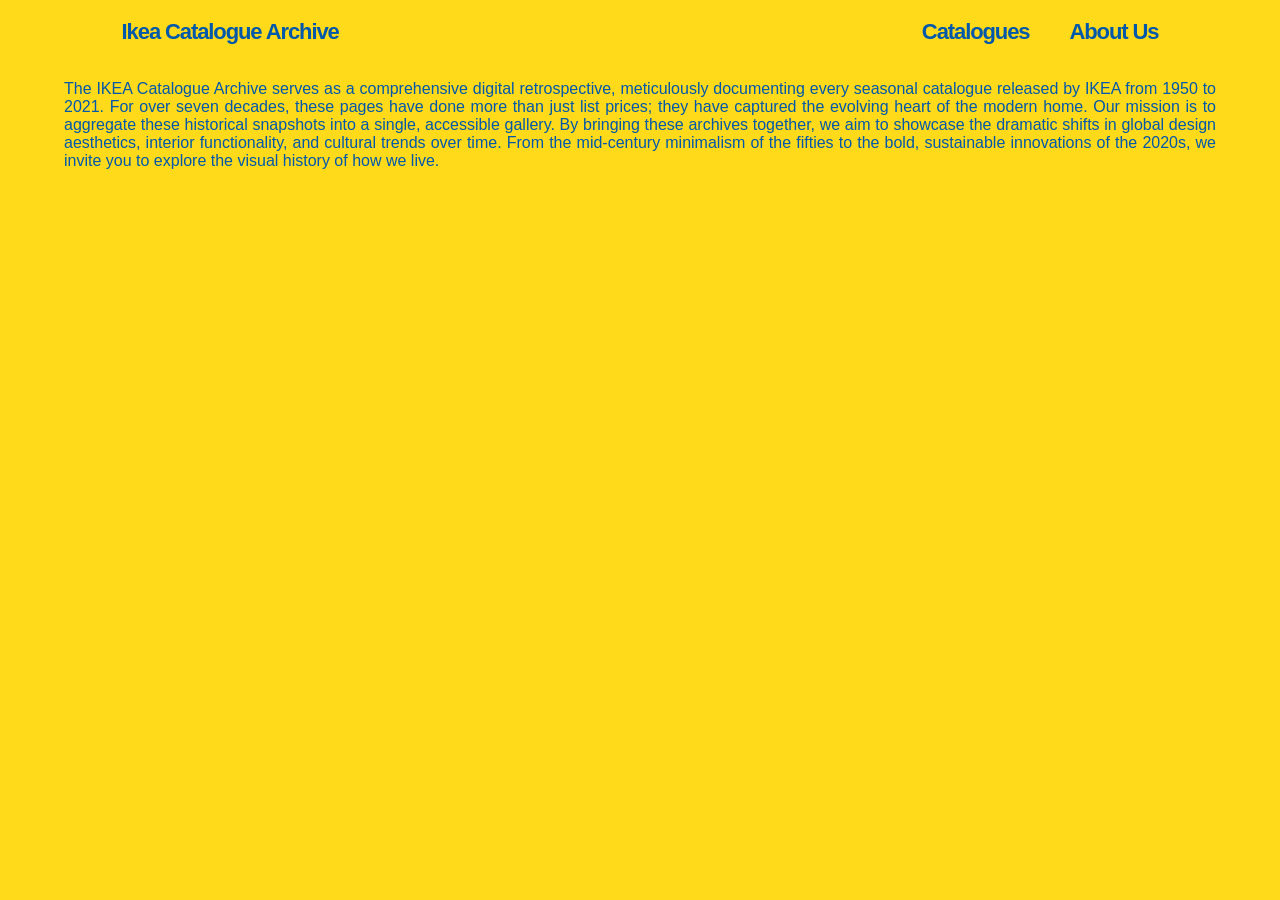
==== about.html @ f39c66c1 "Rename About.html to about.html" ====
<header class="top-bar">
    <h1>
        <a href="index.html" style="text-decoration: none;">
            Ikea Catalogue Archive
        </a>
    </h1>
    
    <nav class="nav-links">
        <a href="Landing.html" class="nav-link"><h2>Catalogues</h2></a> <!--creates link to a specific page-->
        <a href="about.html"><h2>About Us</h2></a> <!--creates link to a specific page-->
    </nav>
    <meta name="viewport" content="width=device-width, initial-scale=1.0">
</header>
<link rel="stylesheet" href="css.css"> 
<body> 
    <p> The IKEA Catalogue Archive serves as a comprehensive digital retrospective, meticulously documenting every seasonal catalogue released by IKEA from 1950 to 2021. For over seven decades, these pages have done more than just list prices; they have captured the evolving heart of the modern home.
Our mission is to aggregate these historical snapshots into a single, accessible gallery. By bringing these archives together, we aim to showcase the dramatic shifts in global design aesthetics, interior functionality, and cultural trends over time. From the mid-century minimalism of the fifties to the bold, sustainable innovations of the 2020s, we invite you to explore the visual history of how we live.   </p>
  
</body>

<style> 
   .top-bar {
    display: flex;                /* Aligns horizontally */
    justify-content: space-between; /* Pushes Title to left, Nav to right */
    align-items: flex-start;      /* Aligns the tops of the text */
    padding: 20px 5%;             /* Adds space from the screen edges */
}

.nav-links {
    display: flex;                /* Aligns 'Catalogues' and 'About' horizontally */
    gap: 40px;                    /* Adds space between the two links */
}

h1, h2 {
    margin: 0;
    line-height: 1.1;
}

a {
    text-decoration: none;        /* Removes the blue underline */
    color:#0058AB ;           /* IKEA blue color */
}
    body {
    background-color: #FFDA1A; /* This is the classic IKEA yellow */
    margin: 0;                 /* Removes default white border around the edge */
}

body {
    color: #0058AB ; 
    margin: 0;
    padding: 0 5%; /* Adds 5% space to the left and right sides */
    box-sizing: border-box; /* Ensures the padding doesn't make the page wider than the screen */
}
</style>
---- css.css ----
SS
.gallery {
  display: grid;
  /* This creates the 3 columns */
  grid-template-columns: repeat(3, 1fr); 
  /* This adds space between the catalogues */
  gap: 20px; 
  /* This ensures the 40px padding doesn't push the gallery off-screen */
  padding: 40px;
  box-sizing: border-box; 
  
  width: 100%;
  position: relative;
  background-color: #FFDA1A; /* Keeps your IKEA yellow background */
}

.overlay-text {
    position: absolute; /* sits on a top layer rather than below or above */
    top: 50%;
    left: 50%;
    transform: translate(-50%, -50%);
    
    color: white; /* colour */
    font-size: 2em; /* size */
    font-family: Impact, Haettenschweiler, 'Arial Narrow Bold', sans-serif;
    text-shadow: 2px 2px 10px rgba(0, 0, 0, 0.8); /* Helps readability */
    pointer-events: none; /* Allows clicks to pass through to the image */
    opacity: 0; 
    transition: opacity 0.3s ease;
}

.card:hover .overlay-text {
    opacity: 1; /* creates a slight tint to the catalogue when hovered over */
}


.card:hover img {
    filter: brightness(50%); /* dims image by 50% */
    transition: 0.4s; /* image will fade over alloted amount of time rather than immediately going dark */
}



h1{
    font-family: Impact, Haettenschweiler, 'Arial Narrow Bold', sans-serif;
    color: black;
}

.close {
  position: absolute; /* pops elements out of normal flow */
  top: 20px; /* Location in relation to the top edge of the container, in this case it is 20 pixels  */
  right: 35px; /* position of the x in relation  from top right edge of container, specifically in this case it is 35 pixels */
  color: #fff; /* colour */
  font-size: 50px; /* size of the x button */
  cursor: pointer; /* pointer appears over the close button */
}

.card {
  cursor: pointer; /* pointer appears over the card */
}



.top-bar { 
  display: flex;
  justify-content: space-between;
  align-items: flex-start; /* aligns items (text) to the baseline */
  padding: 40px; /* adds padding to the space between the archive and the top of the catalogue  */
  margin-top: -20px; /* allows more space at the top or above the h1 and h2, need to fix the spacing on the side of the h2, ideally it should align witht the left side of the catalogue edge */
}

h1 {
  margin: 0; /* Ensures no default margins push the text away from the edge */
  font-weight: 900;
  font-size: 22px; /* addresses font size */
  line-height: 0.85;     /* Brings the lines closer together (leading) */
  letter-spacing: -0.05em; /* tightens the kerning */
  text-decoration: none;
  color: #0058AB;
}

/* I might change the landing page to just text (or ultimately just have the title) and then have a menue in the right corner with the about us and catalogues, so there is some seperation between everything */

h3 {
    font-family: Impact, Haettenschweiler, 'Arial Narrow Bold', sans-serif;
    letter-spacing: -0.05em; /* This address the kerning. I need to fix the spacing between the words 'catalogue' and 'About Us' */
    font-size: 22px; /* size of font */
     text-decoration: none;
     color: #0058AB;
}

h2 {
   font-family: Impact, Haettenschweiler, 'Arial Narrow Bold', sans-serif;
   letter-spacing: -0.05em; /* This address the kerning. I need to fix the spacing between the words 'catalogue' and 'About Us' */
   font-size: 22px; /* size of font */
    text-decoration: none;
    color: #0058AB;
}
.nav-link {
 font-family: Impact, Haettenschweiler, 'Arial Narrow Bold', sans-serif;
   letter-spacing: -0.05em; /* This address the kerning. I need to fix the spacing between the words 'catalogue' and 'About Us' */
   font-size: 22px; /* size of font */
   color: black;
   text-decoration: none;
   color: #0058AB;
    
}
    body {
    background-color: #FFDA1A; /* This is the classic IKEA yellow */
    margin: 0;                 /* Removes default white border around the edge */
    padding: 0;                /* Removes default padding */
}
p {
font-family: Impact, Haettenschweiler, 'Arial Narrow Bold', sans-serif;
text-align: justify;
}

.modal {
  display: none;
  position: fixed;
  z-index: 1000; 
  left: 0;
  top: 0;
  width: 100%;
  height: 100%;
  background-color: rgba(0,0,0,0.9);
}

.close {
  position: absolute;
  top: 20px;
  right: 35px;
  color: white;
  font-size: 50px;
  font-weight: bold;
  cursor: pointer;
  z-index: 2000; 
}

.modal-content {
  margin: 5vh auto;    /* Centers it vertically and horizontally */
  display: block;
  width: 80%;
  height: 85vh;
  border: none;
}

.gallery {
  display: grid;
  grid-template-columns: repeat(3, 1fr); 
  gap: 20px;           /* Adds space between the cards */
  padding: 40px;       /* Adds space around the edge of the screen */
  background-color: #FFDA1A; /* IKEA yellow background */
  column-count: 3; /* Divide into 3 columns */
  column-gap: 20px;

}

.card {
  cursor: pointer;
  position: relative;
  transition: transform 0.3s ease;
  display: grid;
  flex-direction: column; /* Stack image on top, text on bottom */
  align-items: center;    /* This centers the text horizontally relative to the image */
  justify-content: center;
  position: relative;
  width: 100%;
  margin: 0;

}

.overlay-text {
font-weight: bold;
  font-size: 2rem;
  color: white;
  text-shadow: 2px 2px 4px rgba(0,0,0,0.5); 
  margin-top: 10px;       /* Adds breathing room below the image */
  text-align: center;
}

.card:hover {
  transform: scale(1.05); /* Makes the card pop when you hover */
}

.card img {
  width: 100%;         /* Ensures the image fills the card width */
  height: auto;
  border-radius: 4px;  
  display: block;
  max-width: 100%;
}
.nav-links {
    display: flex;       /* This turns on the flexible layout */
    gap: 24px;           /* This creates exactly 24px of space between the links */
    align-items: center; /* Keeps them vertically aligned */
}

.nav-link {
    text-decoration: none; /* Removes the underline */
    white-space: nowrap;   /* Prevents "About Us" from breaking into two lines */
}

  .top-bar {
  display: flex;
  justify-content: space-between;
  align-items: flex-start;
  padding: 20px; /* Match the 20px padding you have on the .card */
  max-width: 1500px; /* Match the card width */
  margin: 0 auto;    /* Center it like the card */
  background-color: #FFDA1A;
}
  html, body {
  max-width: 100%;
  overflow-x: hidden;
}
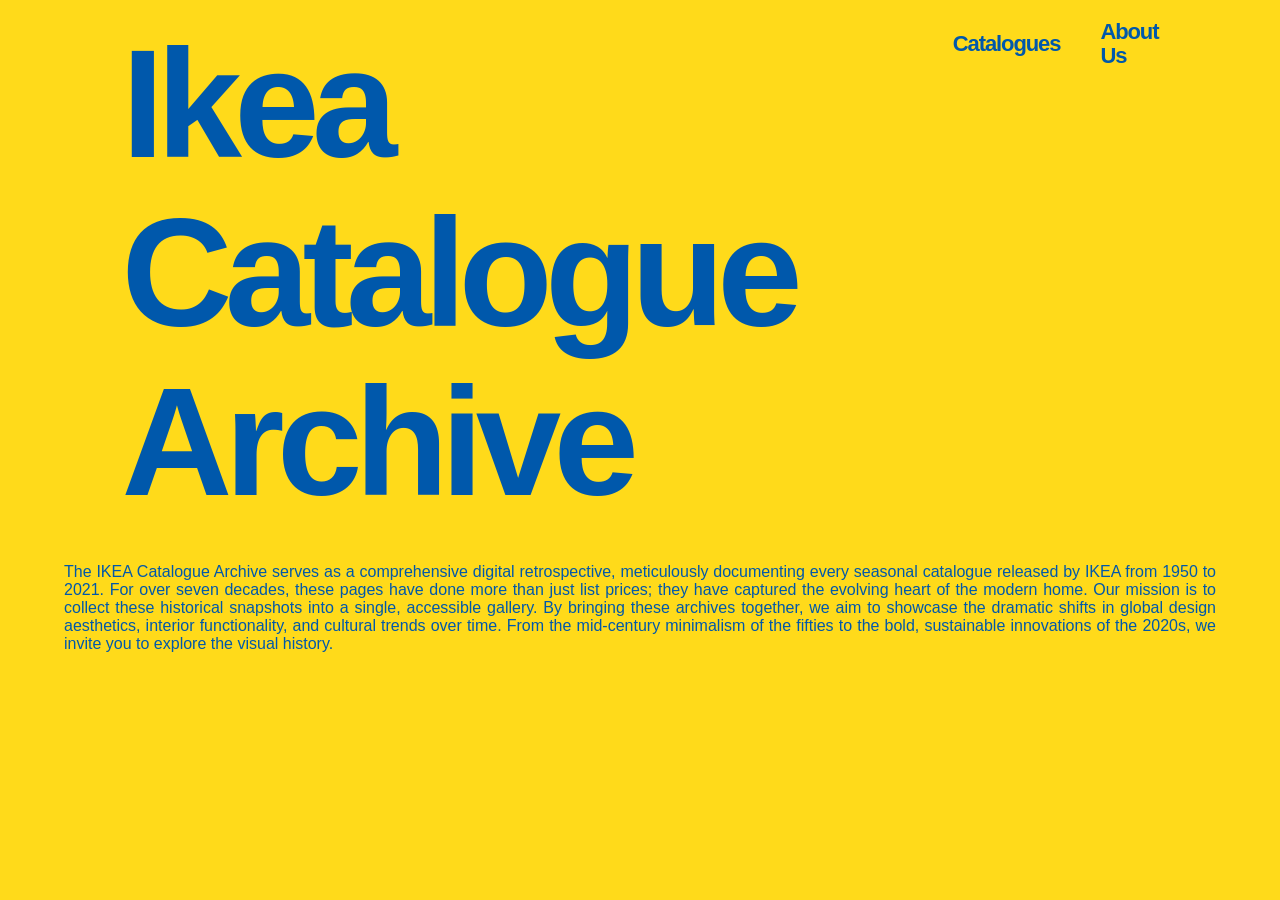
==== commit 0f935a72: "updated the about page" ====
--- a/about.html
+++ b/about.html
@@ -9,12 +9,12 @@
         <a href="Landing.html" class="nav-link"><h2>Catalogues</h2></a> <!--creates link to a specific page-->
         <a href="about.html"><h2>About Us</h2></a> <!--creates link to a specific page-->
     </nav>
-    <meta name="viewport" content="width=device-width, initial-scale=1.0">
+    <meta name="viewport" content="width=device-width, initial-scale=1.0"> <!-- This makes the page responsive on mobile devices -->
 </header>
-<link rel="stylesheet" href="css.css"> 
+<link rel="stylesheet" href="css.css">  <!-- Linking the CSS sheet so I can style  -->
 <body> 
     <p> The IKEA Catalogue Archive serves as a comprehensive digital retrospective, meticulously documenting every seasonal catalogue released by IKEA from 1950 to 2021. For over seven decades, these pages have done more than just list prices; they have captured the evolving heart of the modern home.
-Our mission is to aggregate these historical snapshots into a single, accessible gallery. By bringing these archives together, we aim to showcase the dramatic shifts in global design aesthetics, interior functionality, and cultural trends over time. From the mid-century minimalism of the fifties to the bold, sustainable innovations of the 2020s, we invite you to explore the visual history of how we live.   </p>
+Our mission is to collect these historical snapshots into a single, accessible gallery. By bringing these archives together, we aim to showcase the dramatic shifts in global design aesthetics, interior functionality, and cultural trends over time. From the mid-century minimalism of the fifties to the bold, sustainable innovations of the 2020s, we invite you to explore the visual history.   </p>
   
 </body>
 
@@ -41,7 +41,7 @@
     color:#0058AB ;           /* IKEA blue color */
 }
     body {
-    background-color: #FFDA1A; /* This is the classic IKEA yellow */
+    background-color: #FFDA1A; /* classic IKEA yellow */
     margin: 0;                 /* Removes default white border around the edge */
 }
 
@@ -51,4 +51,10 @@
     padding: 0 5%; /* Adds 5% space to the left and right sides */
     box-sizing: border-box; /* Ensures the padding doesn't make the page wider than the screen */
 }
+
+@media screen and (max-width: 1024px) {
+    body {
+        padding-top: 210px; /* Pushes content down further on smaller screens */
+    }
+}
 </style>
--- a/css.css
+++ b/css.css
@@ -1,17 +1,19 @@
 SS
 .gallery {
-  display: grid;
-  /* This creates the 3 columns */
-  grid-template-columns: repeat(3, 1fr); 
-  /* This adds space between the catalogues */
-  gap: 20px; 
-  /* This ensures the 40px padding doesn't push the gallery off-screen */
+  display: block; /* This creates the 3 columns */
+  grid-template-columns: repeat(3, 1fr);  /* This adds space between the catalogues */
+  gap: 20px; /* the 40px padding doesn't push the gallery off-screen */
   padding: 40px;
   box-sizing: border-box; 
-  
+  margin: 20px auto;
   width: 100%;
   position: relative;
-  background-color: #FFDA1A; /* Keeps your IKEA yellow background */
+  background-color: #FFDA1A; /* IKEA yellow background */
+  flex-wrap: wrap;
+  justify-content: center; /* Centers the results */
+  min-height: 500px;       /* Keeps space open for results */
+  height: auto;
+
 }
 
 .overlay-text {
@@ -83,7 +85,7 @@
 
 h3 {
     font-family: Impact, Haettenschweiler, 'Arial Narrow Bold', sans-serif;
-    letter-spacing: -0.05em; /* This address the kerning. I need to fix the spacing between the words 'catalogue' and 'About Us' */
+    letter-spacing: -0.05em; /* This addresses the kerning. I need to fix the spacing between the words 'catalogue' and 'About Us' */
     font-size: 22px; /* size of font */
      text-decoration: none;
      color: #0058AB;
@@ -91,14 +93,14 @@
 
 h2 {
    font-family: Impact, Haettenschweiler, 'Arial Narrow Bold', sans-serif;
-   letter-spacing: -0.05em; /* This address the kerning. I need to fix the spacing between the words 'catalogue' and 'About Us' */
+   letter-spacing: -0.05em; /* This addresses the kerning. I need to fix the spacing between the words 'catalogue' and 'About Us' */
    font-size: 22px; /* size of font */
     text-decoration: none;
     color: #0058AB;
 }
 .nav-link {
  font-family: Impact, Haettenschweiler, 'Arial Narrow Bold', sans-serif;
-   letter-spacing: -0.05em; /* This address the kerning. I need to fix the spacing between the words 'catalogue' and 'About Us' */
+   letter-spacing: -0.05em; /* This addresses the kerning. I need to fix the spacing between the words 'catalogue' and 'About Us' */
    font-size: 22px; /* size of font */
    color: black;
    text-decoration: none;
@@ -106,13 +108,14 @@
     
 }
     body {
-    background-color: #FFDA1A; /* This is the classic IKEA yellow */
+    background-color: #FFDA1A; /* classic IKEA yellow */
     margin: 0;                 /* Removes default white border around the edge */
     padding: 0;                /* Removes default padding */
 }
 p {
 font-family: Impact, Haettenschweiler, 'Arial Narrow Bold', sans-serif;
 text-align: justify;
+
 }
 
 .modal {
@@ -146,13 +149,15 @@
 }
 
 .gallery {
-  display: grid;
+  display: block;
   grid-template-columns: repeat(3, 1fr); 
   gap: 20px;           /* Adds space between the cards */
   padding: 40px;       /* Adds space around the edge of the screen */
   background-color: #FFDA1A; /* IKEA yellow background */
   column-count: 3; /* Divide into 3 columns */
   column-gap: 20px;
+  max-width: 1200px;
+  min-height: 500px;
 
 }
 
@@ -167,6 +172,7 @@
   position: relative;
   width: 100%;
   margin: 0;
+  transition: transform 0.4s ease, opacity 0.3s ease; /* Makes the snap back look smooth */
 
 }
 
@@ -191,27 +197,112 @@
   max-width: 100%;
 }
 .nav-links {
-    display: flex;       /* This turns on the flexible layout */
-    gap: 24px;           /* This creates exactly 24px of space between the links */
+    display: flex;       /* flexible layout */
+    gap: 24px;           /* 24px of space between the links */
     align-items: center; /* Keeps them vertically aligned */
 }
 
 .nav-link {
     text-decoration: none; /* Removes the underline */
-    white-space: nowrap;   /* Prevents "About Us" from breaking into two lines */
+    white-space: nowrap;   /* Keeps "About Us" on one line */
 }
 
   .top-bar {
   display: flex;
   justify-content: space-between;
   align-items: flex-start;
-  padding: 20px; /* Match the 20px padding you have on the .card */
-  max-width: 1500px; /* Match the card width */
-  margin: 0 auto;    /* Center it like the card */
+  padding: 20px; /* Match the 20px padding on the .card */
+  max-width: 1500px; /* Match card width */
+  margin: 0 auto;    /* Center like the card */
   background-color: #FFDA1A;
 }
   html, body {
   max-width: 100%;
-  overflow-x: hidden;
-}
-
+    overflow-x: hidden; /* Prevents the horizontal scroll bar */
+    margin: 0;
+    padding: 0;
+}
+
+.search-container input {
+    width: 150px;
+    padding: 2px;
+    border: 3px solid #0058AB;     /* IKEA Blue */
+    font-weight: bold;
+    outline: none;
+}
+
+footer {
+    clear: both; /* Ensures the footer is below all content */
+    position: relative; 
+    width: 100%;
+    margin: 40px 0;      /* Adds space above and below */
+    display: flex;       /* center content */
+    flex-direction: column;
+    align-items: center;  /* Centers the text horizontally */
+    text-align: center; /* Centers the text within the footer */
+    left: 0;
+    right: 0;
+    font-family: 'Impact', sans-serif;
+    color: #0058AB;
+}
+
+/* Tablet and Phone View */
+@media screen and (max-width: 1024px) {
+    
+    
+    .top-bar {
+        padding: 10px 5%; /* Adds padding on the sides for mobile */
+        flex-direction: column; /* Stacks 'Catalogues' and 'About Us' */
+        gap: 10px;
+        position: fixed; /* Keeps it at the top of the screen */       
+        top: 0;
+        left: 0;
+        width: 100%;
+        display: flex;
+        flex-direction: row;    /* Keep links side-by-side unless very small */
+        justify-content: space-between; 
+        padding: 15px;
+        background-color: #FFDA1A; 
+        z-index: 1000;          /* Stays above images */
+        box-sizing: border-box; /* Ensures padding doesn't push it off-screen */
+    }
+    }
+
+    h1 {
+        font-size: 12vw; /* Title scales with screen width */
+        line-height: 1; /* Brings lines closer together */
+     
+    }
+
+    .subtitle {
+        margin-left: 0; 
+        margin-top: 15px; /* Adds space between title and subtitle */
+        font-size: 1rem;
+        text-align: center; /* Centers subtitle on mobile for better balance */
+    }
+
+  
+    .gallery {
+        display: flex; /* Switch to flexbox for better control on mobile */
+        flex-direction: column; /* Stack cards vertically */
+        align-items: center;
+        padding: 5%; /* Adds padding on the sides */
+        
+    }
+
+    .card {
+        width: 90%; /* Makes images fill the screen width */
+        position: relative; /* Disables Masonry's absolute pinning */
+        top: 0;
+        left: 0;
+        margin-bottom: 30px;
+    }
+    body {
+        padding-top: 80px; 
+    }
+
+
+input[type="text"] {
+    max-width: 80%;               /* Prevents the search bar from stretching the screen */
+    margin: 10px auto;
+}
